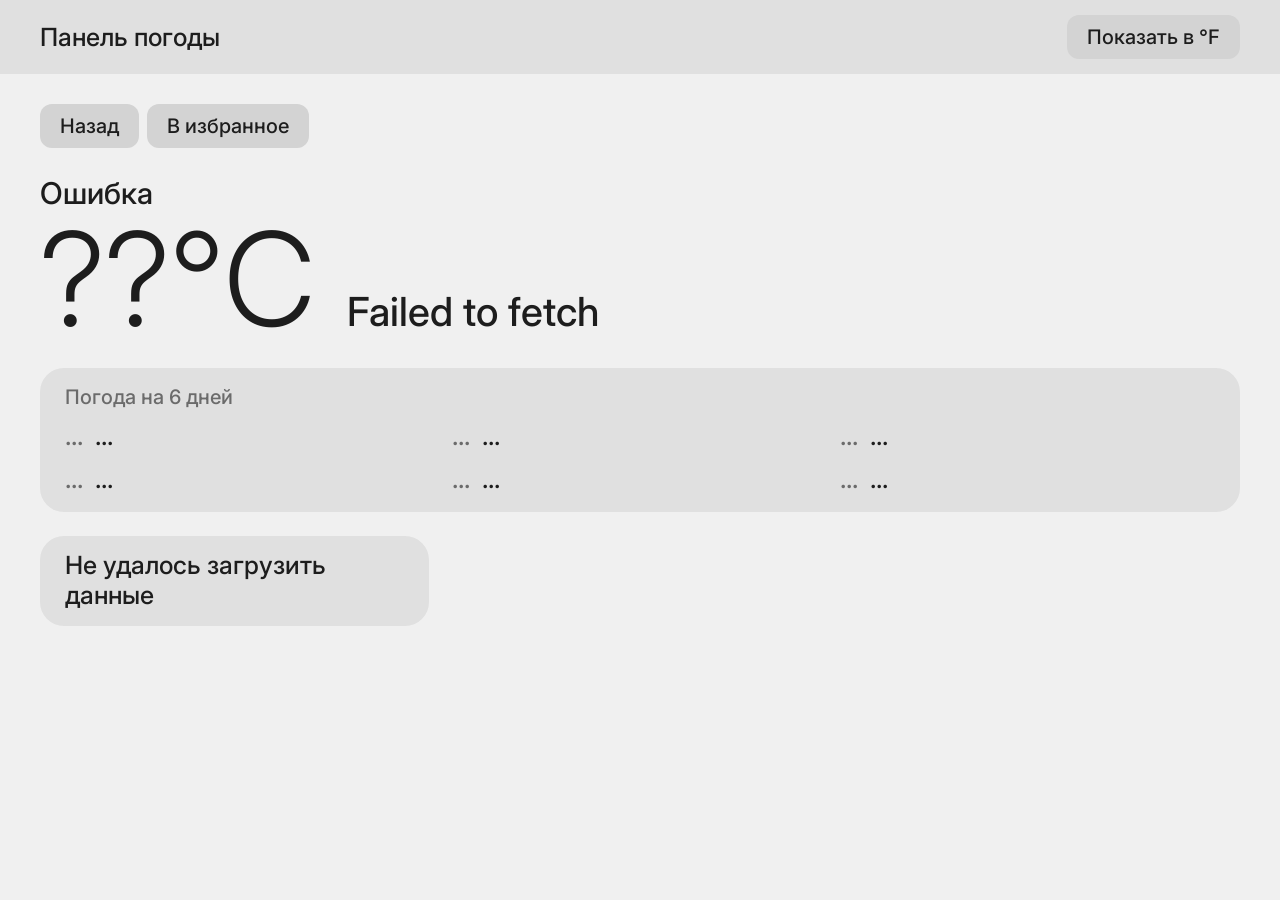
==== weather.html @ a36c5e27 "Доделал детальную страницу погоды" ====
<!doctype html>
<html lang="ru">
    <head>
        <meta charset="UTF-8" />
        <meta name="viewport" content="width=device-width, initial-scale=1.0" />
        <link href="css/style.css" rel="stylesheet" />
        <title>ГОРОД / Панель погоды</title>
    </head>
    <body>
        <header>
            <div class="header__container">
                <h1 class="site-name">Панель погоды</h1>
                <button type="button" class="toggle-unit-btn">
                    Показать в °F
                </button>
            </div>
        </header>
        <main class="weather">
            <div class="container">
                <div class="button-group">
                    <button type="button">Назад</button>
                    <button type="button">В избранное</button>
                </div>
                <div class="main-info">
                    <h2 class="weather__city">Загрузка...</h2>
                    <div class="temper-group">
                        <data value="" class="weather__temper">??°C</data>
                        <p class="weather__wthr">Загрузка...</p>
                    </div>
                </div>
                <div class="card">
                    <h3 class="card__label">Погода на 6 дней</h3>
                    <ul class="six-days-grid">
                        <li class="six-days">
                            <time datetime="" class="six-days__date">...</time>
                            <span>...</span>
                        </li>
                        <li class="six-days">
                            <time datetime="" class="six-days__date">...</time>
                            <span>...</span>
                        </li>
                        <li class="six-days">
                            <time datetime="" class="six-days__date">...</time>
                            <span>...</span>
                        </li>
                        <li class="six-days">
                            <time datetime="" class="six-days__date">...</time>
                            <span>...</span>
                        </li>
                        <li class="six-days">
                            <time datetime="" class="six-days__date">...</time>
                            <span>...</span>
                        </li>
                        <li class="six-days">
                            <time datetime="" class="six-days__date">...</time>
                            <span>...</span>
                        </li>
                    </ul>
                </div>
                <ul class="card-grid">
                    <li class="card">
                        <h3 class="card__label">Качество воздуха</h3>
                        <span class="card__context">Загрузка...</span>
                    </li>
                    <li class="card">
                        <h3 class="card__label">Качество воздуха</h3>
                        <span class="card__context">Загрузка...</span>
                    </li>
                    <li class="card">
                        <h3 class="card__label">Качество воздуха</h3>
                        <span class="card__context">Загрузка...</span>
                    </li>
                    <li class="card">
                        <h3 class="card__label">Качество воздуха</h3>
                        <span class="card__context">Загрузка...</span>
                    </li>
                    <li class="card">
                        <h3 class="card__label">Качество воздуха</h3>
                        <span class="card__context">Загрузка...</span>
                    </li>
                </ul>
            </div>
        </main>
        <script src="js/script2.js"></script>
    </body>
</html>
---- css/style.css ----
/* sass --watch style.scss style.css */
@import url("https://fonts.googleapis.com/css2?family=Inter:wght@300..600&subsets=latin,latin-ext,cyrillic&display=swap");
.form {
  display: flex;
  gap: 12px;
  flex-grow: 1;
}

form input {
  flex-grow: 1;
}

.weather-card {
  padding: 0.75rem 1rem;
  background-color: var(--surface-0);
  border-radius: 1rem;
  transition: all 0.1s ease-out;
  transform: scale(1);
}
.weather-card:hover {
  background-color: color-mix(in srgb, var(--surface-0), black 10%);
}
.weather-card:active {
  transform: scale(0.95);
}
.weather-card__title {
  font-size: 0.75rem;
  font-weight: 600;
  margin: 0;
  user-select: none;
  -webkit-user-select: none;
}
.weather-card__temper {
  font-size: 2rem;
  line-height: 120%;
  font-weight: 400;
  user-select: none;
  -webkit-user-select: none;
}
.weather-card__link {
  text-decoration: none;
  color: inherit;
  -webkit-tap-highlight-color: transparent;
}
.weather-card-grid {
  display: grid;
  grid-template-columns: repeat(3, 1fr);
  gap: 12px;
}

main.weather {
  background-color: var(--surface-0);
}

ul {
  margin: 0;
  padding: 0;
  list-style: none;
}

.button-group {
  display: flex;
  gap: 8px;
  flex-wrap: wrap;
  flex-grow: 1;
}

.main-info {
  display: flex;
  flex-direction: column;
}

.weather__city {
  flex-grow: 1;
  margin: 0;
  font-size: 1.5rem;
  font-weight: 500;
  line-height: 140%;
}
.weather__temper {
  margin: 0;
  line-height: 100%;
  font-size: 6.5rem;
  font-weight: 300;
}
.weather__wthr {
  margin: 0;
  font-size: 2rem;
  font-weight: 500;
  line-height: 140%;
}

.temper-group {
  display: flex;
  flex-wrap: wrap;
  column-gap: 32px;
  align-items: baseline;
}

.card {
  padding: 0.75rem 1.25rem;
  background-color: var(--surface-1);
  border-radius: 24px;
}
.card__label {
  color: var(--subtext);
  margin-top: 0;
  margin-bottom: 8px;
  font-weight: 500;
  font-size: 1rem;
}
.card__context {
  font-size: 1.25rem;
}
.card-grid {
  display: grid;
  grid-template-columns: repeat(3, 1fr);
  gap: 16px;
}

.six-days-grid {
  display: grid;
  grid-template-columns: repeat(3, 1fr);
  column-gap: 12px;
  row-gap: 8px;
}
.six-days__date {
  color: var(--subtext);
}
.six-days {
  font-size: 1.25rem;
  display: flex;
  flex-wrap: wrap;
  column-gap: 12px;
  line-height: 140%;
}

@media screen and (min-width: 720px) and (max-width: 1039px) {
  .weather-card-grid {
    grid-template-columns: repeat(2, 1fr);
  }
  .card-grid {
    grid-template-columns: repeat(2, 1fr);
  }
  .six-days-grid {
    grid-template-columns: repeat(2, 1fr);
  }
}
@media screen and (max-width: 719px) {
  html {
    font-size: 1rem !important;
  }
  .weather-card-grid {
    grid-template-columns: 1fr;
  }
  .card-grid {
    grid-template-columns: 1fr;
  }
  .six-days-grid {
    grid-template-columns: 1fr;
  }
  button#submit {
    display: none;
  }
}
:root {
  --surface-0: #f0f0f0;
  --surface-1: #e0e0e0;
  --text: #1d1d1d;
  --subtext: #1d1d1d9a;
  --text-good: #4ab20e;
  --text-warning: #b27718;
  --text-bad: #d65733;
  --btn-bg: #d3d3d3;
  --input-bg: #cfcfcf;
}

html {
  font-family: "Inter", system-ui, -apple-system, BlinkMacSystemFont, "Segoe UI", Roboto, Oxygen, Ubuntu, Cantarell, "Open Sans", "Helvetica Neue", sans-serif;
  font-size: 1.25rem;
  line-height: 140%;
  font-weight: 500;
  color: var(--text);
  background-color: var(--surface-1);
}

body {
  height: 100dvh;
  display: flex;
  flex-direction: column;
  overflow: hidden;
}

header {
  background-color: var(--surface-1);
}

main {
  flex-grow: 1;
  overflow-y: auto;
}

body,
p,
h1 {
  margin: 0;
}

.no-select, .site-name, button {
  user-select: none;
  -webkit-user-select: none;
}

button {
  padding-block: 0.5rem;
  padding-inline: 1rem;
  font-size: 1rem;
  font-family: inherit;
  font-weight: inherit;
  border: 0;
  border-radius: 12px;
  background-color: var(--btn-bg);
  transition: background-color 0.1s ease-out;
  color: var(--text);
}
button:hover {
  background-color: color-mix(in srgb, var(--btn-bg), black 5%);
}
button:active {
  background-color: color-mix(in srgb, var(--btn-bg), black 10%);
}

input {
  padding: 0.75rem 1.5rem;
  background-color: var(--input-bg);
  border: 0;
  border-radius: 16px;
  font-size: 1.25rem;
  font-family: inherit;
  font-weight: inherit;
  color: var(--text);
  min-width: 0;
}

.site-name {
  font-size: 1.25rem;
  font-weight: 500;
  width: fit-content;
}

.header__container {
  padding: 0.75rem 1.25rem;
  margin: auto;
  max-width: 1200px;
  display: flex;
  align-items: center;
  justify-content: space-between;
}

.container {
  padding: 1.5rem 1.25rem;
  margin: auto;
  max-width: 1200px;
  display: flex;
  gap: 24px;
  flex-direction: column;
}
.hourly-section {
  margin: 24px 0;
  background: var(--card-bg, #fff);
  border-radius: 12px;
  padding: 16px;
  box-shadow: 0 2px 8px rgba(0,0,0,0.05);
}

.hourly-section .card__label {
  margin-bottom: 12px;
  font-size: 1rem;
  color: #555;
}

.hourly-scroll {
  display: flex;
  gap: 16px;
  overflow-x: auto;
  padding-bottom: 8px;
  scrollbar-width: thin;
  scrollbar-color: #cbd5e1 transparent;
}

.hourly-scroll::-webkit-scrollbar {
  height: 6px;
}
.hourly-scroll::-webkit-scrollbar-thumb {
  background-color: #cbd5e1;
  border-radius: 3px;
}

.hourly-item {
  display: flex;
  flex-direction: column;
  align-items: center;
  gap: 6px;
  min-width: 60px;
  padding: 8px;
  border-radius: 8px;
  transition: background 0.2s;
}

.hourly-item:hover {
  background: #f1f5f9;
}

.hourly-time {
  font-size: 0.85rem;
  color: #64748b;
  font-weight: 500;
}

.hourly-icon {
  font-size: 1.5rem;
  line-height: 1;
}

.hourly-temp {
  font-size: 1rem;
  font-weight: 700;
  color: #0f172a;
}

.hourly-precip {
  font-size: 0.75rem;
  color: #3b82f6;
  font-weight: 600;
}

@media (max-width: 480px) {
  .hourly-item {
    min-width: 50px;
    gap: 4px;
  }
  .hourly-icon { font-size: 1.25rem; }
  .hourly-temp { font-size: 0.9rem; }
}
/*# sourceMappingURL=style.css.map */
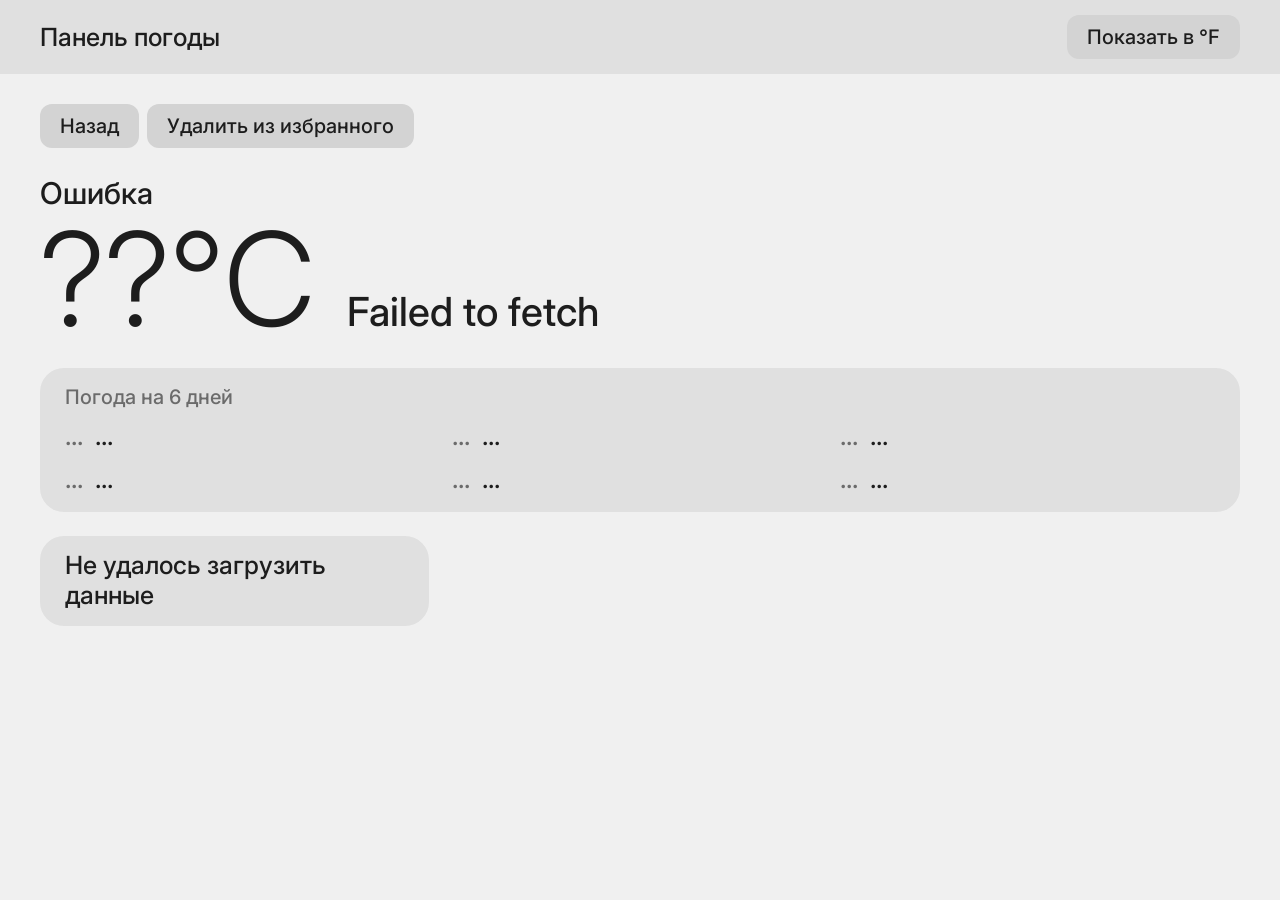
==== commit 6a4cb726: "change favorite button logic (closes #15)" ====
--- a/weather.html
+++ b/weather.html
@@ -4,7 +4,7 @@
         <meta charset="UTF-8" />
         <meta name="viewport" content="width=device-width, initial-scale=1.0" />
         <link href="css/style.css" rel="stylesheet" />
-        <title>ГОРОД / Панель погоды</title>
+        <title>Панель погоды</title>
     </head>
     <body>
         <header>
@@ -19,7 +19,7 @@
             <div class="container">
                 <div class="button-group">
                     <button type="button">Назад</button>
-                    <button type="button">В избранное</button>
+                    <button type="button">Удалить из избранного</button>
                 </div>
                 <div class="main-info">
                     <h2 class="weather__city">Загрузка...</h2>
@@ -59,23 +59,23 @@
                 </div>
                 <ul class="card-grid">
                     <li class="card">
-                        <h3 class="card__label">Качество воздуха</h3>
+                        <h3 class="card__label">💧 Влажность</h3>
                         <span class="card__context">Загрузка...</span>
                     </li>
                     <li class="card">
-                        <h3 class="card__label">Качество воздуха</h3>
+                        <h3 class="card__label">💨 Скорость ветра</h3>
                         <span class="card__context">Загрузка...</span>
                     </li>
                     <li class="card">
-                        <h3 class="card__label">Качество воздуха</h3>
+                        <h3 class="card__label">🌧 Вероятность осадков</h3>
                         <span class="card__context">Загрузка...</span>
                     </li>
                     <li class="card">
-                        <h3 class="card__label">Качество воздуха</h3>
+                        <h3 class="card__label">🌡 Ощущается как</h3>
                         <span class="card__context">Загрузка...</span>
                     </li>
                     <li class="card">
-                        <h3 class="card__label">Качество воздуха</h3>
+                        <h3 class="card__label">📉 Давление</h3>
                         <span class="card__context">Загрузка...</span>
                     </li>
                 </ul>
--- a/css/style.css
+++ b/css/style.css
@@ -135,6 +135,53 @@
   line-height: 140%;
 }
 
+.hourly-section {
+  background-color: var(--surface-1);
+  border-radius: 24px;
+  padding: 16px 24px;
+}
+.hourly-scroll {
+  display: flex;
+  gap: 8px;
+  overflow-x: auto;
+  scrollbar-width: thin;
+  scrollbar-color: #b0b0b0 transparent;
+}
+.hourly-scroll::-webkit-scrollbar {
+  height: 6px;
+}
+.hourly-scroll::-webkit-scrollbar-thumb {
+  border-radius: 3px;
+}
+.hourly-item {
+  display: flex;
+  flex-direction: column;
+  align-items: center;
+  gap: 4px;
+  min-width: 60px;
+  padding: 8px;
+  border-radius: 8px;
+}
+.hourly-time {
+  font-size: 0.75rem;
+  color: var(--subtext);
+  font-weight: 600;
+}
+.hourly-icon {
+  font-size: 1.5rem;
+  line-height: 1;
+}
+.hourly-temper {
+  font-size: 1rem;
+  font-weight: 500;
+  color: var(--text);
+}
+.hourly-precip {
+  font-size: 0.75rem;
+  color: #3b82f6;
+  font-weight: 600;
+}
+
 @media screen and (min-width: 720px) and (max-width: 1039px) {
   .weather-card-grid {
     grid-template-columns: repeat(2, 1fr);
@@ -161,6 +208,9 @@
   }
   button#submit {
     display: none;
+  }
+  .hourly-item {
+    padding: 8px 0;
   }
 }
 :root {
@@ -265,81 +315,5 @@
   gap: 24px;
   flex-direction: column;
 }
-.hourly-section {
-  margin: 24px 0;
-  background: var(--card-bg, #fff);
-  border-radius: 12px;
-  padding: 16px;
-  box-shadow: 0 2px 8px rgba(0,0,0,0.05);
-}
-
-.hourly-section .card__label {
-  margin-bottom: 12px;
-  font-size: 1rem;
-  color: #555;
-}
-
-.hourly-scroll {
-  display: flex;
-  gap: 16px;
-  overflow-x: auto;
-  padding-bottom: 8px;
-  scrollbar-width: thin;
-  scrollbar-color: #cbd5e1 transparent;
-}
-
-.hourly-scroll::-webkit-scrollbar {
-  height: 6px;
-}
-.hourly-scroll::-webkit-scrollbar-thumb {
-  background-color: #cbd5e1;
-  border-radius: 3px;
-}
-
-.hourly-item {
-  display: flex;
-  flex-direction: column;
-  align-items: center;
-  gap: 6px;
-  min-width: 60px;
-  padding: 8px;
-  border-radius: 8px;
-  transition: background 0.2s;
-}
-
-.hourly-item:hover {
-  background: #f1f5f9;
-}
-
-.hourly-time {
-  font-size: 0.85rem;
-  color: #64748b;
-  font-weight: 500;
-}
-
-.hourly-icon {
-  font-size: 1.5rem;
-  line-height: 1;
-}
-
-.hourly-temp {
-  font-size: 1rem;
-  font-weight: 700;
-  color: #0f172a;
-}
-
-.hourly-precip {
-  font-size: 0.75rem;
-  color: #3b82f6;
-  font-weight: 600;
-}
-
-@media (max-width: 480px) {
-  .hourly-item {
-    min-width: 50px;
-    gap: 4px;
-  }
-  .hourly-icon { font-size: 1.25rem; }
-  .hourly-temp { font-size: 0.9rem; }
-}
+
 /*# sourceMappingURL=style.css.map */
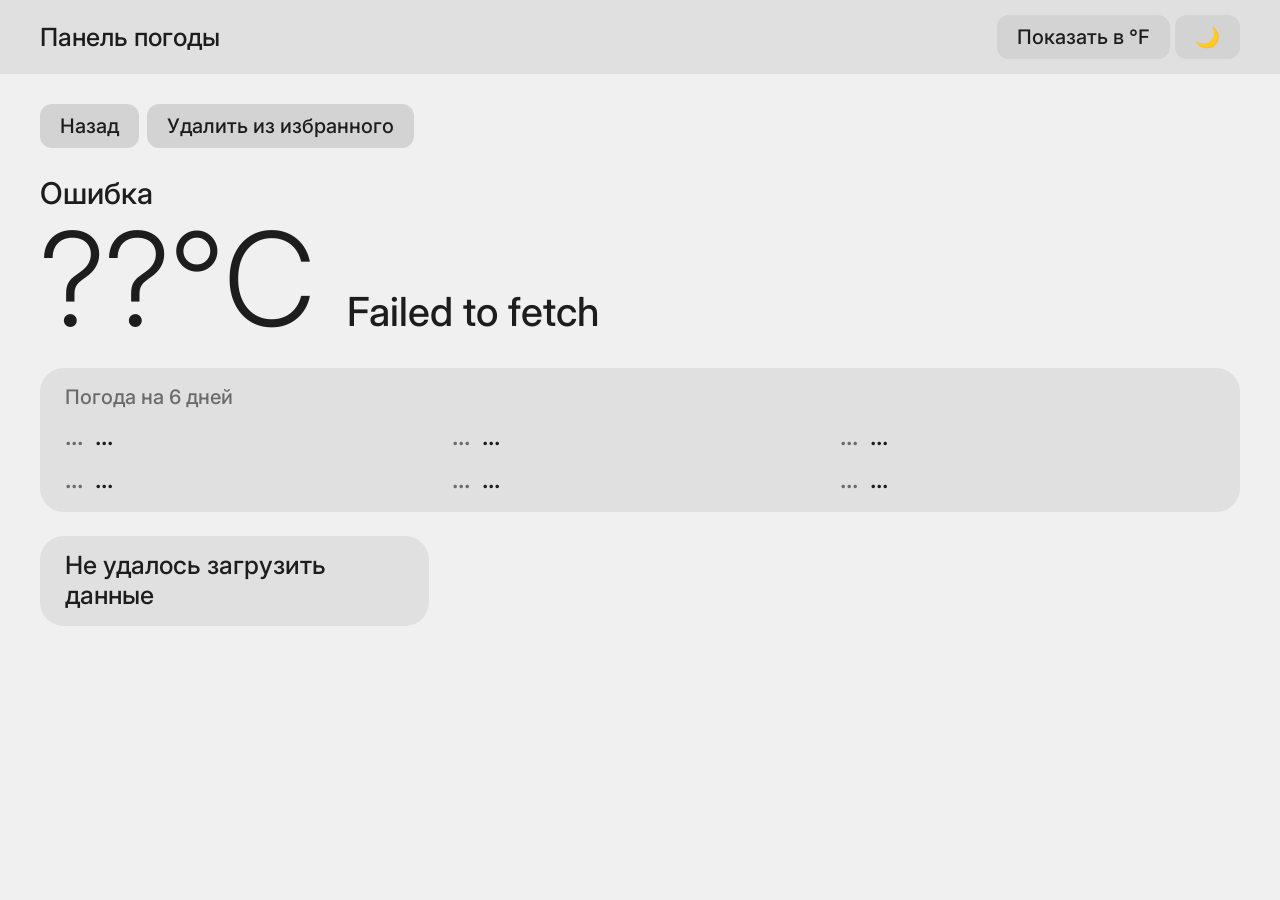
==== commit 367e4cbf: "theme toggle (closes #16)" ====
--- a/weather.html
+++ b/weather.html
@@ -10,9 +10,12 @@
         <header>
             <div class="header__container">
                 <h1 class="site-name">Панель погоды</h1>
-                <button type="button" class="toggle-unit-btn">
-                    Показать в °F
-                </button>
+                <div class="header__btn-grp">
+                    <button type="button" class="toggle-unit-btn">
+                        Показать в °F
+                    </button>
+                    <button type="button" class="toggle-theme-btn">🌙</button>
+                </div>
             </div>
         </header>
         <main class="weather">
@@ -81,6 +84,6 @@
                 </ul>
             </div>
         </main>
-        <script src="js/script2.js"></script>
+        <script type="module" src="js/weather.js"></script>
     </body>
 </html>
--- a/css/style.css
+++ b/css/style.css
@@ -218,11 +218,25 @@
   --surface-1: #e0e0e0;
   --text: #1d1d1d;
   --subtext: #1d1d1d9a;
-  --text-good: #4ab20e;
+  /* --text-white: #f0f0f0;
+  --subtext-white: #f0f0f0a7; */
+  /* --text-good: #4ab20e;
   --text-warning: #b27718;
-  --text-bad: #d65733;
+  --text-bad: #d65733; */
   --btn-bg: #d3d3d3;
   --input-bg: #cfcfcf;
+}
+
+[data-theme=dark] {
+  --surface-0: #2a2a2a;
+  --surface-1: #1b1b1b;
+  --text: #ebebeb;
+  --subtext: #ebebeb9a;
+  /* --text-good: #4ab20e;
+  --text-warning: #b27718;
+  --text-bad: #d65733; */
+  --btn-bg: #393939;
+  --input-bg: #101010;
 }
 
 html {
@@ -306,6 +320,9 @@
   align-items: center;
   justify-content: space-between;
 }
+.header__btn-grp {
+  gap: 8px;
+}
 
 .container {
   padding: 1.5rem 1.25rem;
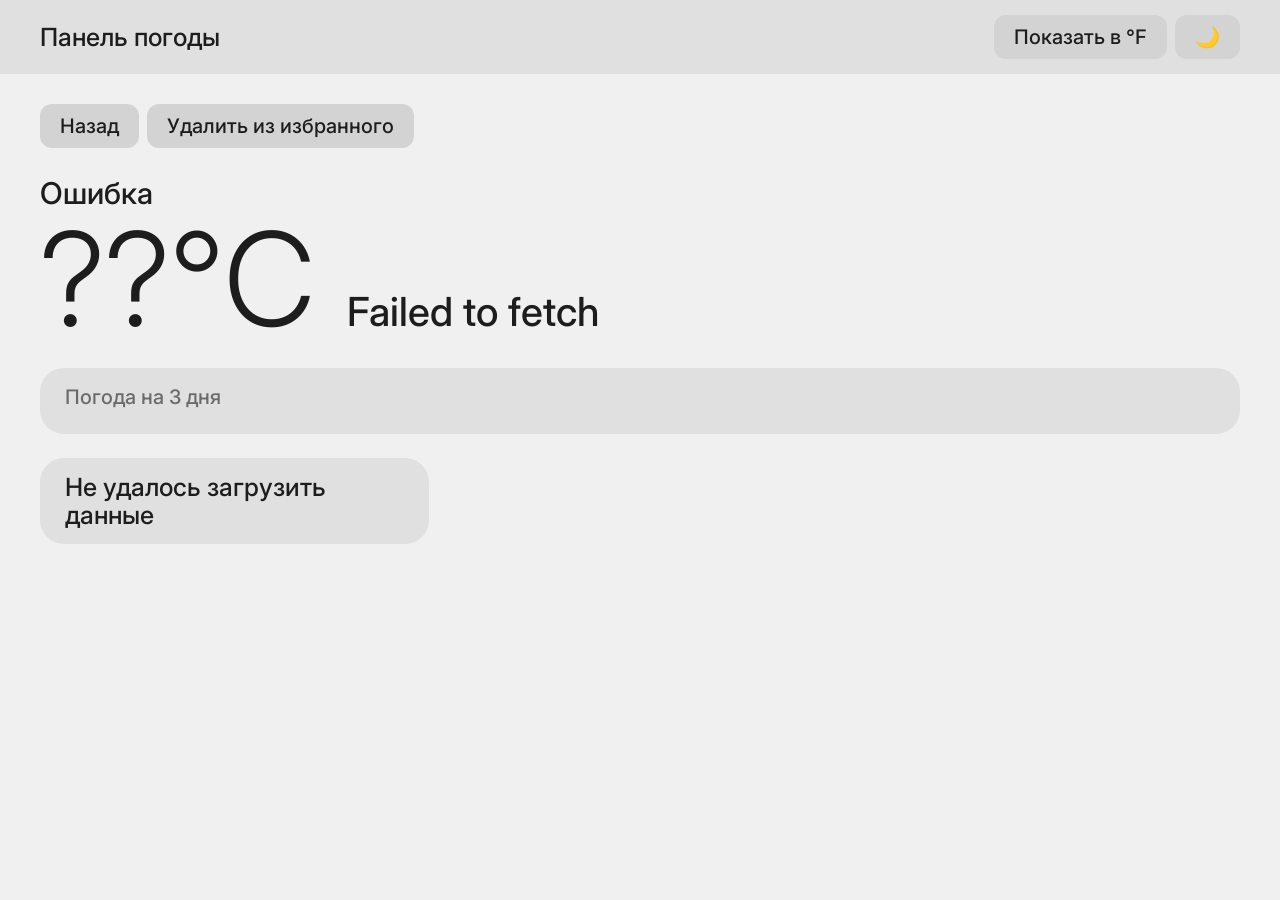
==== commit a620a868: "Восстановил работу приложения, изменил API погоды, пофиксил некоторые баги" ====
--- a/weather.html
+++ b/weather.html
@@ -11,18 +11,30 @@
             <div class="header__container">
                 <h1 class="site-name">Панель погоды</h1>
                 <div class="header__btn-grp">
-                    <button type="button" class="toggle-unit-btn">
+                    <button
+                        type="button"
+                        class="toggle-unit-btn"
+                        aria-label="Сменить единицы измерения температуры"
+                    >
                         Показать в °F
                     </button>
-                    <button type="button" class="toggle-theme-btn">🌙</button>
+                    <button
+                        type="button"
+                        class="toggle-theme-btn"
+                        aria-label="Переключить тему оформления"
+                    >
+                        🌙
+                    </button>
                 </div>
             </div>
         </header>
         <main class="weather">
             <div class="container">
                 <div class="button-group">
-                    <button type="button">Назад</button>
-                    <button type="button">Удалить из избранного</button>
+                    <button type="button" class="back-btn">Назад</button>
+                    <button type="button" class="favorite-btn">
+                        Удалить из избранного
+                    </button>
                 </div>
                 <div class="main-info">
                     <h2 class="weather__city">Загрузка...</h2>
@@ -32,33 +44,8 @@
                     </div>
                 </div>
                 <div class="card">
-                    <h3 class="card__label">Погода на 6 дней</h3>
-                    <ul class="six-days-grid">
-                        <li class="six-days">
-                            <time datetime="" class="six-days__date">...</time>
-                            <span>...</span>
-                        </li>
-                        <li class="six-days">
-                            <time datetime="" class="six-days__date">...</time>
-                            <span>...</span>
-                        </li>
-                        <li class="six-days">
-                            <time datetime="" class="six-days__date">...</time>
-                            <span>...</span>
-                        </li>
-                        <li class="six-days">
-                            <time datetime="" class="six-days__date">...</time>
-                            <span>...</span>
-                        </li>
-                        <li class="six-days">
-                            <time datetime="" class="six-days__date">...</time>
-                            <span>...</span>
-                        </li>
-                        <li class="six-days">
-                            <time datetime="" class="six-days__date">...</time>
-                            <span>...</span>
-                        </li>
-                    </ul>
+                    <h3 class="card__label">Погода на 3 дня</h3>
+                    <ul class="six-days-grid"></ul>
                 </div>
                 <ul class="card-grid">
                     <li class="card">
--- a/css/style.css
+++ b/css/style.css
@@ -10,18 +10,43 @@
   flex-grow: 1;
 }
 
+button:disabled {
+  opacity: 0.4;
+  cursor: default;
+  pointer-events: none;
+}
+
 .weather-card {
+  display: flex;
+  flex-direction: column;
   padding: 0.75rem 1rem;
-  background-color: var(--surface-0);
+  --card-current-bg: var(--surface-0);
+  background-color: var(--card-current-bg);
   border-radius: 1rem;
   transition: all 0.1s ease-out;
   transform: scale(1);
 }
 .weather-card:hover {
-  background-color: color-mix(in srgb, var(--surface-0), black 10%);
+  background-color: color-mix(in srgb, var(--card-current-bg), black 10%);
 }
 .weather-card:active {
   transform: scale(0.95);
+}
+.weather-card.theme-sunny {
+  --card-current-bg: #226cb1;
+  color: #fff;
+}
+.weather-card.theme-cloudy {
+  --card-current-bg: #5c616a;
+  color: #fff;
+}
+.weather-card.theme-rainy {
+  --card-current-bg: #3b4a5a;
+  color: #fff;
+}
+.weather-card.theme-rainy {
+  --card-current-bg: #4a6984;
+  color: #fff;
 }
 .weather-card__title {
   font-size: 0.75rem;
@@ -50,6 +75,31 @@
 
 main.weather {
   background-color: var(--surface-0);
+  transition: background-color 0.5s ease, color 0.3s ease;
+}
+main.weather.theme-sunny {
+  background-color: #226cb1;
+  --card-bg: #00000080;
+  color: #fff;
+  --subtext: #ffffff9a;
+}
+main.weather.theme-cloudy {
+  background-color: #6e727a;
+  --card-bg: #00000080;
+  color: #fff;
+  --subtext: #ffffff9a;
+}
+main.weather.theme-rainy {
+  background-color: #3b4a5a;
+  --card-bg: #00000080;
+  color: #fff;
+  --subtext: #ffffff9a;
+}
+main.weather.theme-snowy {
+  background-color: #4a6984;
+  --card-bg: #00000080;
+  color: #ffffff;
+  --subtext: #ffffff9a;
 }
 
 ul {
@@ -97,15 +147,18 @@
   align-items: baseline;
 }
 
-.card {
+.card, .hourly-card {
   padding: 0.75rem 1.25rem;
-  background-color: var(--surface-1);
   border-radius: 24px;
+  background-color: var(--card-bg, var(--surface-1));
+  display: flex;
+  flex-direction: column;
+  gap: 8px;
+  transition: background-color 0.5s ease;
 }
 .card__label {
   color: var(--subtext);
-  margin-top: 0;
-  margin-bottom: 8px;
+  margin: 0;
   font-weight: 500;
   font-size: 1rem;
 }
@@ -135,11 +188,6 @@
   line-height: 140%;
 }
 
-.hourly-section {
-  background-color: var(--surface-1);
-  border-radius: 24px;
-  padding: 16px 24px;
-}
 .hourly-scroll {
   display: flex;
   gap: 8px;
@@ -174,7 +222,6 @@
 .hourly-temper {
   font-size: 1rem;
   font-weight: 500;
-  color: var(--text);
 }
 .hourly-precip {
   font-size: 0.75rem;
@@ -218,11 +265,6 @@
   --surface-1: #e0e0e0;
   --text: #1d1d1d;
   --subtext: #1d1d1d9a;
-  /* --text-white: #f0f0f0;
-  --subtext-white: #f0f0f0a7; */
-  /* --text-good: #4ab20e;
-  --text-warning: #b27718;
-  --text-bad: #d65733; */
   --btn-bg: #d3d3d3;
   --input-bg: #cfcfcf;
 }
@@ -232,13 +274,20 @@
   --surface-1: #1b1b1b;
   --text: #ebebeb;
   --subtext: #ebebeb9a;
-  /* --text-good: #4ab20e;
-  --text-warning: #b27718;
-  --text-bad: #d65733; */
   --btn-bg: #393939;
   --input-bg: #101010;
 }
 
+@media (prefers-color-scheme: dark) {
+  html:not([data-theme=light]) {
+    --surface-0: #2a2a2a;
+    --surface-1: #1b1b1b;
+    --text: #ebebeb;
+    --subtext: #ebebeb9a;
+    --btn-bg: #393939;
+    --input-bg: #101010;
+  }
+}
 html {
   font-family: "Inter", system-ui, -apple-system, BlinkMacSystemFont, "Segoe UI", Roboto, Oxygen, Ubuntu, Cantarell, "Open Sans", "Helvetica Neue", sans-serif;
   font-size: 1.25rem;
@@ -246,6 +295,7 @@
   font-weight: 500;
   color: var(--text);
   background-color: var(--surface-1);
+  transition: background-color 0.2s ease-out;
 }
 
 body {
@@ -257,11 +307,13 @@
 
 header {
   background-color: var(--surface-1);
+  transition: background-color 0.2s ease-out;
 }
 
 main {
   flex-grow: 1;
   overflow-y: auto;
+  scrollbar-color: #808080 transparent;
 }
 
 body,
@@ -304,6 +356,7 @@
   font-weight: inherit;
   color: var(--text);
   min-width: 0;
+  transition: background-color 0.2s ease-out;
 }
 
 .site-name {
@@ -321,6 +374,8 @@
   justify-content: space-between;
 }
 .header__btn-grp {
+  display: flex;
+  align-items: center;
   gap: 8px;
 }
 
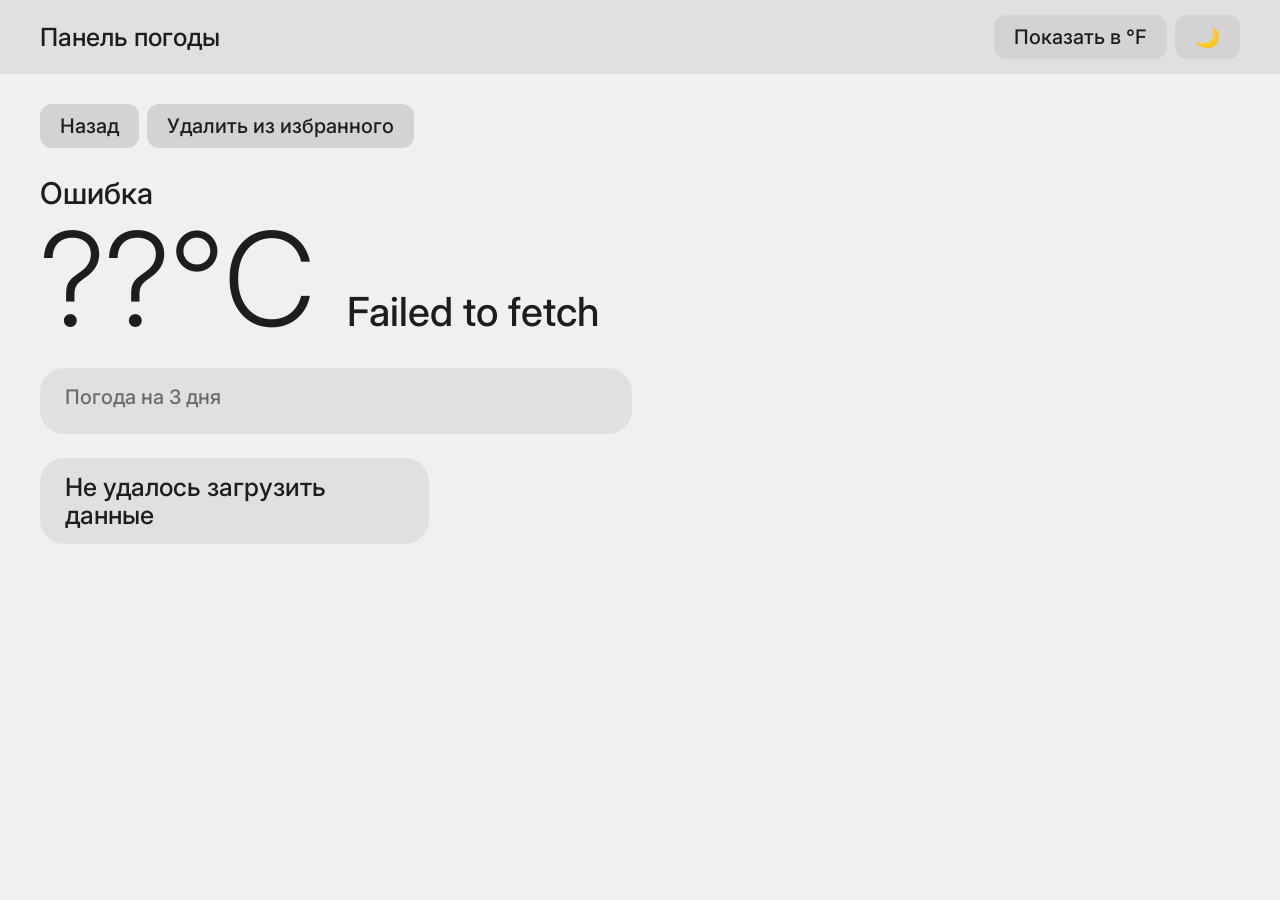
==== commit 84d5d710: "moved hourly card into new grid container" ====
--- a/weather.html
+++ b/weather.html
@@ -43,9 +43,11 @@
                         <p class="weather__wthr">Загрузка...</p>
                     </div>
                 </div>
-                <div class="card">
-                    <h3 class="card__label">Погода на 3 дня</h3>
-                    <ul class="six-days-grid"></ul>
+                <div class="important-info__grid">
+                    <div class="card">
+                        <h3 class="card__label">Погода на 3 дня</h3>
+                        <ul class="six-days-grid"></ul>
+                    </div>
                 </div>
                 <ul class="card-grid">
                     <li class="card">
--- a/css/style.css
+++ b/css/style.css
@@ -75,7 +75,6 @@
 
 main.weather {
   background-color: var(--surface-0);
-  transition: background-color 0.5s ease, color 0.3s ease;
 }
 main.weather.theme-sunny {
   background-color: #226cb1;
@@ -154,7 +153,6 @@
   display: flex;
   flex-direction: column;
   gap: 8px;
-  transition: background-color 0.5s ease;
 }
 .card__label {
   color: var(--subtext);
@@ -169,6 +167,13 @@
   display: grid;
   grid-template-columns: repeat(3, 1fr);
   gap: 16px;
+}
+
+.important-info__grid {
+  display: grid;
+  grid-template-columns: repeat(2, minmax(0, 1fr));
+  gap: 16px;
+  align-items: start;
 }
 
 .six-days-grid {
@@ -258,6 +263,11 @@
   }
   .hourly-item {
     padding: 8px 0;
+  }
+}
+@media screen and (max-width: 809px) {
+  .important-info__grid {
+    grid-template-columns: minmax(0, 1fr);
   }
 }
 :root {
